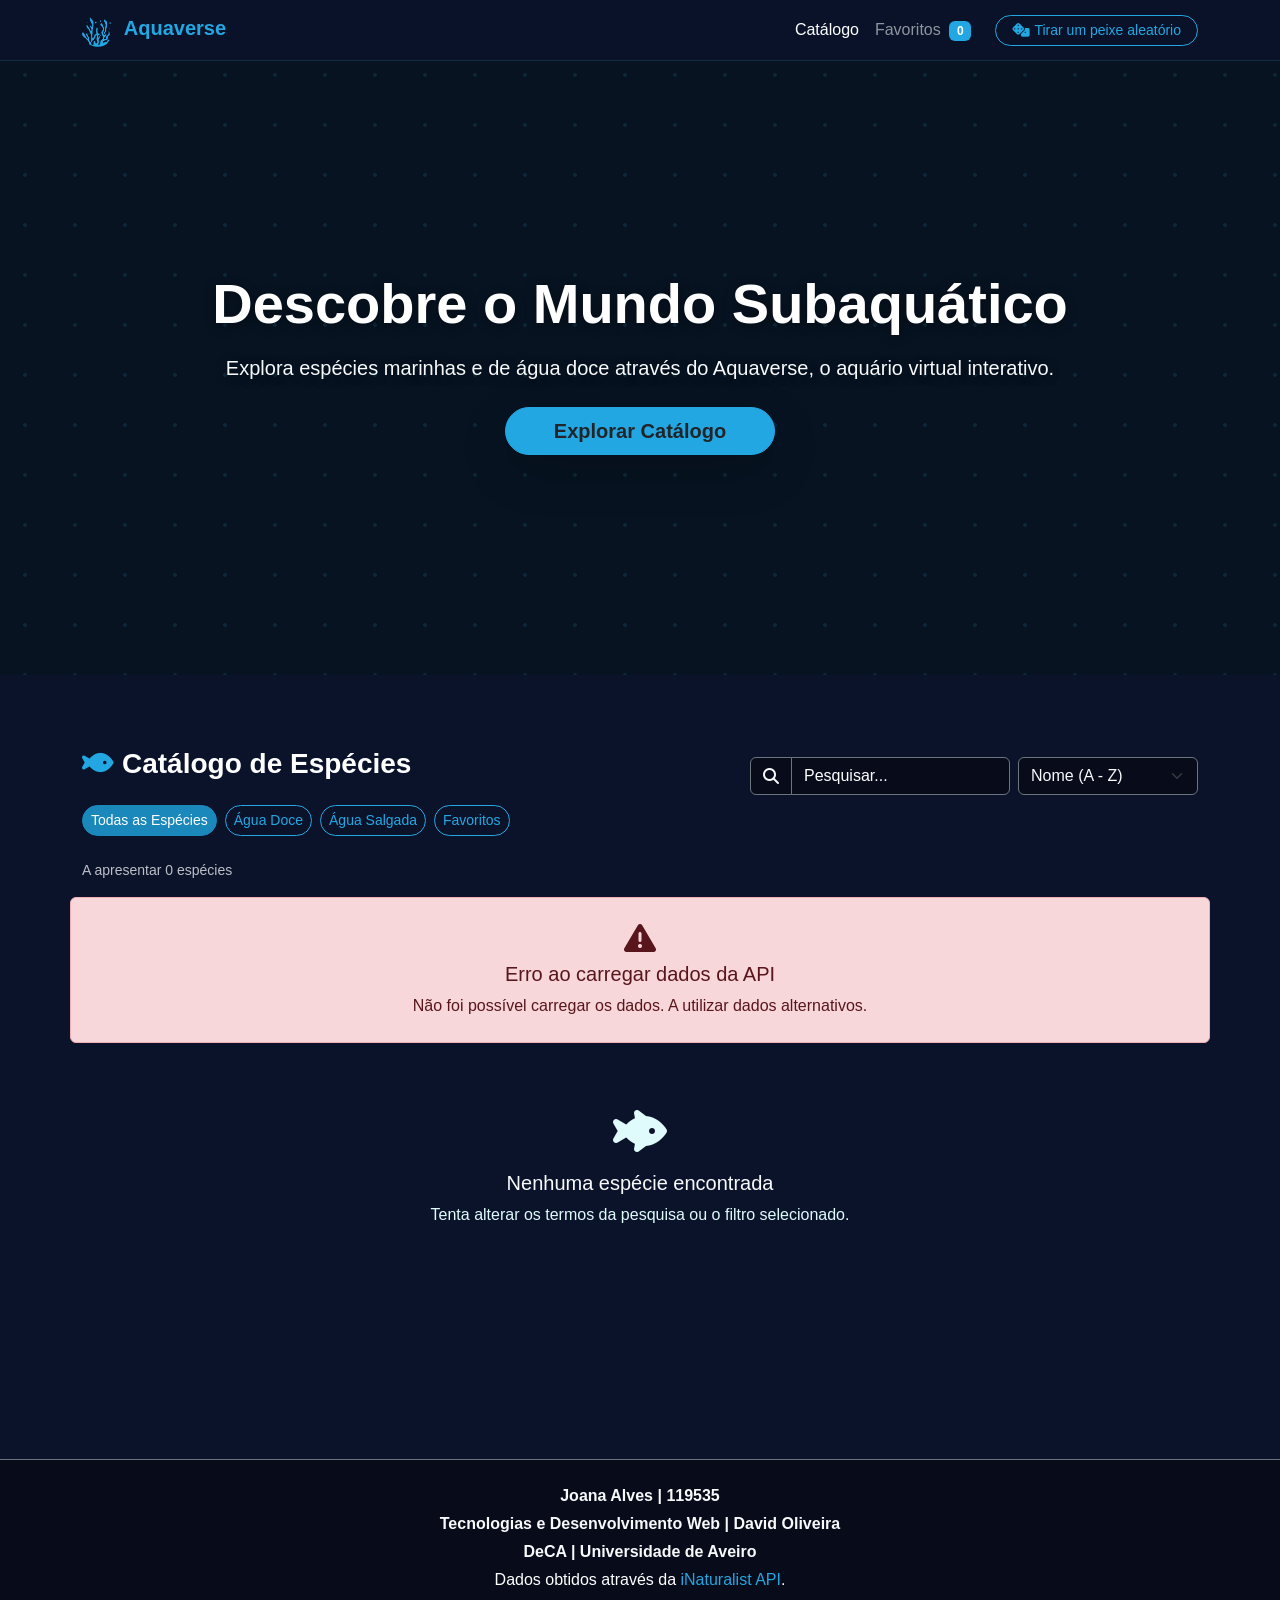
==== index.html @ 80e18cd5 "Primeiro commit" ====
<!DOCTYPE html>
<html lang="pt">
<head>
    <meta charset="UTF-8">
    <meta name="viewport" content="width=device-width, initial-scale=1.0">
    <title>Aquaverse | Aquário Virtual Interativo</title>
    <link href="https://cdn.jsdelivr.net/npm/bootstrap@5.3.3/dist/css/bootstrap.min.css" rel="stylesheet">
    <link rel="stylesheet" href="https://cdnjs.cloudflare.com/ajax/libs/font-awesome/6.4.0/css/all.min.css">
    <link rel="stylesheet" href="style.css">
</head>

<body>
    <nav class="navbar navbar-expand-lg navbar-dark fixed-top glass-nav">
        <div class="container">
            <a class="navbar-brand fw-bold text-info" href="index.html">
                <img src="imgs/logo.png" alt="Logo Aquaverse" height="30" class="me-2 d-inline-block align-text-top">
                Aquaverse
            </a>
            <button class="navbar-toggler" type="button" data-bs-toggle="collapse" data-bs-target="#navbarNav">
                <span class="navbar-toggler-icon"></span>
            </button>
            <div class="collapse navbar-collapse justify-content-end" id="navbarNav">
                <ul class="navbar-nav align-items-center">
                    <li class="nav-item">
                        <a class="nav-link active" href="index.html">Catálogo</a>
                    </li>
                    <li class="nav-item">
                        <a class="nav-link" href="favorites.html">Favoritos <span id="fav-badge"
                                class="badge bg-info text-dark ms-1">0</span></a>
                    </li>
                    <li class="nav-item ms-lg-3 mt-2 mt-lg-0">
                        <button id="btn-random" class="btn btn-outline-info btn-sm rounded-pill px-3">
                            <i class="fa-solid fa-dice me-1"></i>Tirar um peixe aleatório
                        </button>
                    </li>
                </ul>
            </div>
        </div>
    </nav>
<!--section hero-->
    <header
        class="hero-section text-center text-white d-flex align-items-center justify-content-center position-relative">
        <video class="hero-video" autoplay muted loop playsinline aria-hidden="true">
            <source src="imgs/peixes.mp4" type="video/mp4">
        </video>
        <div class="hero-overlay"></div>
        <div class="ocean-bubbles"></div>
        <div class="container position-relative z-1 hero-content">
            <h1 class="display-4 fw-bold mb-3">
                Descobre o Mundo Subaquático
            </h1>
            <p class="lead mb-4 text-light">
                Explora espécies marinhas e de água doce através do Aquaverse,
                o aquário virtual interativo.
            </p>
            <a href="#catalog" class="btn btn-info btn-lg rounded-pill px-5 fw-semibold text-dark shadow-lg">
                Explorar Catálogo
            </a>
        </div>
    </header>

    <main class="container py-5">
        <section id="catalog" class="mb-5 pt-4">
            <div class="row mb-4 align-items-center">
                <div class="col-lg-5 mb-3 mb-lg-0">
                    <h2 class="h3 fw-bold text-white mb-4"><i class="fa-solid fa-fish text-info me-2"></i>Catálogo de
                        Espécies</h2>
                </div>
                <div class="col-lg-7">
                    <div class="d-flex flex-column flex-md-row gap-2 justify-content-lg-end">
                        <div class="input-group" style="max-width: 260px;">
                            <span class="input-group-text border-secondary text-light"
                                style="background-color: #070b1a;">
                                <i class="fa-solid fa-search"></i>
                            </span>
                            <input type="text" id="search-input" class="form-control text-light border-secondary"
                                style="background-color: #070b1a;" placeholder="Pesquisar...">
                        </div>
                        <select id="sort-select" class="form-select text-light border-secondary"
                            style="max-width: 180px; background-color: #070b1a;">
                            <option value="name-asc">Nome (A - Z)</option>
                            <option value="name-desc">Nome (Z - A)</option>
                        </select>
                    </div>
                </div>
                <div class="d-flex flex-wrap gap-2 mb-4">
                    <button class="btn btn-sm btn-info rounded-pill filter-btn active" data-filter="all">Todas as
                        Espécies</button>
                    <button class="btn btn-sm btn-outline-info rounded-pill filter-btn" data-filter="freshwater">Água
                        Doce</button>
                    <button class="btn btn-sm btn-outline-info rounded-pill filter-btn" data-filter="marine">Água
                        Salgada</button>
                    <button class="btn btn-sm btn-outline-info rounded-pill filter-btn"
                        data-filter="favorites">Favoritos</button>
                </div>
                <div class="text-light mb-3 opacity-75 small">
                    A apresentar <span id="species-count">0</span> espécies
                </div>
                <div id="loading-state" class="text-center py-5">
                    <div class="spinner-border text-info mb-3" role="status" style="width: 3rem; height: 3rem;"></div>
                    <p class="text-light">A carregar espécies do oceano...</p>
                </div>
                <div id="error-state" class="alert alert-danger d-none text-center py-4" role="alert">
                    <i class="fa-solid fa-triangle-exclamation fa-2x mb-2"></i>
                    <h5 class="alert-heading">Erro ao carregar dados da API</h5>
                    <p id="error-message" class="mb-0">Não foi possível carregar os dados. A utilizar dados
                        alternativos.
                    </p>
                </div>
                <div id="empty-state" class="text-center py-5 d-none">
                    <i class="fa-solid fa-fish-fins fa-3x mb-3"></i>
                    <h5 class="text-light">Nenhuma espécie encontrada</h5>
                    <p>Tenta alterar os termos da pesquisa ou o filtro selecionado.</p>
                </div>
                <div id="fish-grid" class="row row-cols-1 row-cols-md-2 row-cols-lg-3 g-4"></div>
        </section>
    </main>
    <div class="modal fade" id="fishModal" tabindex="-1" aria-hidden="true">
        <div class="modal-dialog modal-dialog-centered modal-lg">
            <div class="modal-content text-light border-secondary card-peixe">
                <div class="modal-header border-secondary">
                    <h5 class="modal-title fw-bold text-info" id="modal-common-name">Nome do Peixe</h5>
                    <button type="button" class="btn-close btn-close-white" data-bs-dismiss="modal"
                        aria-label="Fechar"></button>
                </div>
                <div class="modal-body">
                    <div class="row">
                        <div class="col-md-6 mb-3 mb-md-0">
                            <img id="modal-img" src="" alt="Fotografia da espécie"
                                class="img-fluid rounded shadow w-100 object-fit-cover" style="max-height: 300px;">
                        </div>
                        <div class="col-md-6 d-flex flex-column">
                            <p class="mb-2"><strong>Nome Científico:</strong> <span id="modal-scientific-name"
                                    class="font-italic text-info"></span></p>
                            <p class="mb-2"><strong>Habitat:</strong> <span id="modal-habitat"
                                    class="badge bg-secondary"></span></p>
                            <p class="mb-3"><strong>Localização da Observação:</strong> <span
                                    id="modal-location"></span></p>
                            <div class="mt-auto">
                                <button type="button" id="modal-fav-btn" class="btn btn-outline-danger btn-sm w-100">
                                    <i class="fa-solid fa-heart"></i> Adicionar aos favoritos
                                </button>
                            </div>
                        </div>
                    </div>
                </div>
            </div>
        </div>
    </div>

    <button id="btn-back-to-top" class="btn btn-info shadow position-fixed bottom-0 end-0 m-4 rounded-circle d-none"
        style="width: 50px; height: 50px; z-index: 1050;" title="Voltar ao Topo">
        <i class="fa-solid fa-arrow-up"></i>
    </button>

    <footer class="text-center py-4 border-top border-secondary mt-5">
        <div class="container">
            <p class="mb-1 text-light fw-semibold">Joana Alves | 119535</p>
            <p class="mb-1 text-light fw-semibold">Tecnologias e Desenvolvimento Web | David Oliveira</p>
            <p class="mb-1 text-light fw-semibold">DeCA | Universidade de Aveiro</p>
            <p class="mb-1 text-white">Dados obtidos através da <a href="https://api.inaturalist.org/v1/docs/"
                    target="_blank" class="text-info text-decoration-none">iNaturalist API</a>.</p>
        </div>
    </footer>

    <script src="https://cdn.jsdelivr.net/npm/bootstrap@5.3.3/dist/js/bootstrap.bundle.min.js"></script>
    <script src="js/favorites.js"></script>
    <script src="js/api.js"></script>
    <script src="js/main.js"></script>
</body>

</html>
---- style.css ----
/* ========================================
   VARIÁVEIS GLOBAIS
======================================== */
:root {
    --bg-profundo: #0b132b;
    --bg-cartao: #1c2541;
    --azul-destaque: #23A7E3;
    --texto-claro: #e0fbfc;
}

/* ========================================
   ESTILOS GERAIS
======================================== */
body {
    background-color: var(--bg-profundo);
    color: var(--texto-claro);
    font-family: 'Segoe UI', Tahoma, Geneva, Verdana, sans-serif;
    min-height: 100vh;
    display: flex;
    flex-direction: column;
}

main {
    flex: 1;
}

footer {
    background-color: #070b1a !important;
}

#search-input::placeholder {
    color: #ffffff !important;
    opacity: 1 !important;
}

/* ========================================
   CORES PERSONALIZADAS DO BOOTSTRAP
======================================== */
.text-info {
    color: var(--azul-destaque) !important;
}

.bg-info {
    background-color: var(--azul-destaque) !important;
    color: #fff !important;
}

.btn-info {
    background-color: var(--azul-destaque);
    border-color: var(--azul-destaque);
    color: #fff;
}

.btn-info:hover,
.btn-info:focus,
.btn-info.active {
    background-color: #1a88bb;
    border-color: #1a88bb;
    color: #fff;
}

.btn-outline-info {
    color: var(--azul-destaque);
    border-color: var(--azul-destaque);
}

.btn-outline-info:hover,
.btn-outline-info:focus,
.btn-outline-info.active {
    background-color: var(--azul-destaque);
    border-color: var(--azul-destaque);
    color: #fff;
}

/* ========================================
   MENU DE NAVEGAÇÃO
======================================== */
.glass-nav {
    background: rgba(11, 19, 43, 0.85);
    backdrop-filter: blur(10px);
    -webkit-backdrop-filter: blur(10px);
    border-bottom: 1px solid rgba(44, 155, 189, 0.2);
}

/* ========================================
   CABEÇALHO HERO COM VÍDEO
======================================== */
.hero-section {
    min-height: 75vh;
    background: #071321;
    position: relative;
    overflow: hidden;
    isolation: isolate;
    padding: 100px 0 50px;
}

/* Vídeo de fundo */
.hero-video {
    position: absolute;
    inset: 0;
    width: 100%;
    height: 100%;
    object-fit: cover;
    object-position: center;
    z-index: -3;
}

/* Sobreposição escura para combinar com o site */
.hero-overlay {
    position: absolute;
    inset: 0;
    background: linear-gradient(90deg,
            rgba(7, 19, 33, 0.88) 0%,
            rgba(7, 19, 33, 0.58) 50%,
            rgba(7, 19, 33, 0.78) 100%);
    z-index: -2;
}

/* Conteúdo do cabeçalho */
.hero-content {
    max-width: 900px;
    text-shadow: 0 2px 12px rgba(0, 0, 0, 0.35);
}

.hero-content .btn {
    text-shadow: none;
}

/* ========================================
   ANIMAÇÃO DAS BOLHAS
======================================== */
.ocean-bubbles {
    position: absolute;
    inset: 0;
    background-image: radial-gradient(circle,
            rgba(44, 155, 189, 0.15) 2px,
            transparent 2px);
    background-size: 50px 50px;
    animation: moverBolhas 20s linear infinite;
    pointer-events: none;
    z-index: -1;
}

@keyframes moverBolhas {
    0% {
        background-position: 0 0;
    }

    100% {
        background-position: 0 -500px;
    }
}

/* ========================================
   CARTÕES DOS PEIXES
   Aplicável ao catálogo e aos favoritos
======================================== */
.fish-card {
    background-color: var(--bg-cartao);
    border: 1px solid rgba(44, 155, 189, 0.15);
    border-radius: 12px;
    transition: transform 0.3s ease, box-shadow 0.3s ease;
    overflow: hidden;
}

.fish-card:hover {
    transform: translateY(-8px);
    box-shadow: 0 12px 25px rgba(44, 155, 189, 0.2);
}

/* Imagens dos cartões */
.fish-img-container {
    height: 220px;
    overflow: hidden;
    position: relative;
    background-color: #0b132b;
}

.fish-img-container img {
    width: 100%;
    height: 100%;
    object-fit: cover;
    transition: transform 0.5s ease;
}

.fish-card:hover .fish-img-container img {
    transform: scale(1.08);
}

/* ========================================
   JANELA MODAL DOS DETALHES
======================================== */
.card-peixe {
    background-color: #1c2541;
}

/* ========================================
   RESPONSIVIDADE
======================================== */
@media (max-width: 768px) {
    .hero-section {
        min-height: 70vh;
        padding: 110px 0 45px;
    }

    .hero-section h1 {
        font-size: 2.2rem;
    }

    .hero-section p {
        font-size: 1rem;
    }

    .hero-overlay {
        background: rgba(7, 19, 33, 0.72);
    }

    .fish-img-container {
        height: 200px;
    }
}

/* ========================================
   ACESSIBILIDADE
   Respeitar a preferência por movimento reduzido
======================================== */
@media (prefers-reduced-motion: reduce) {

    .ocean-bubbles,
    .fish-card,
    .fish-card:hover,
    .fish-img-container img {
        animation: none;
        transform: none;
        transition: none;
    }
}
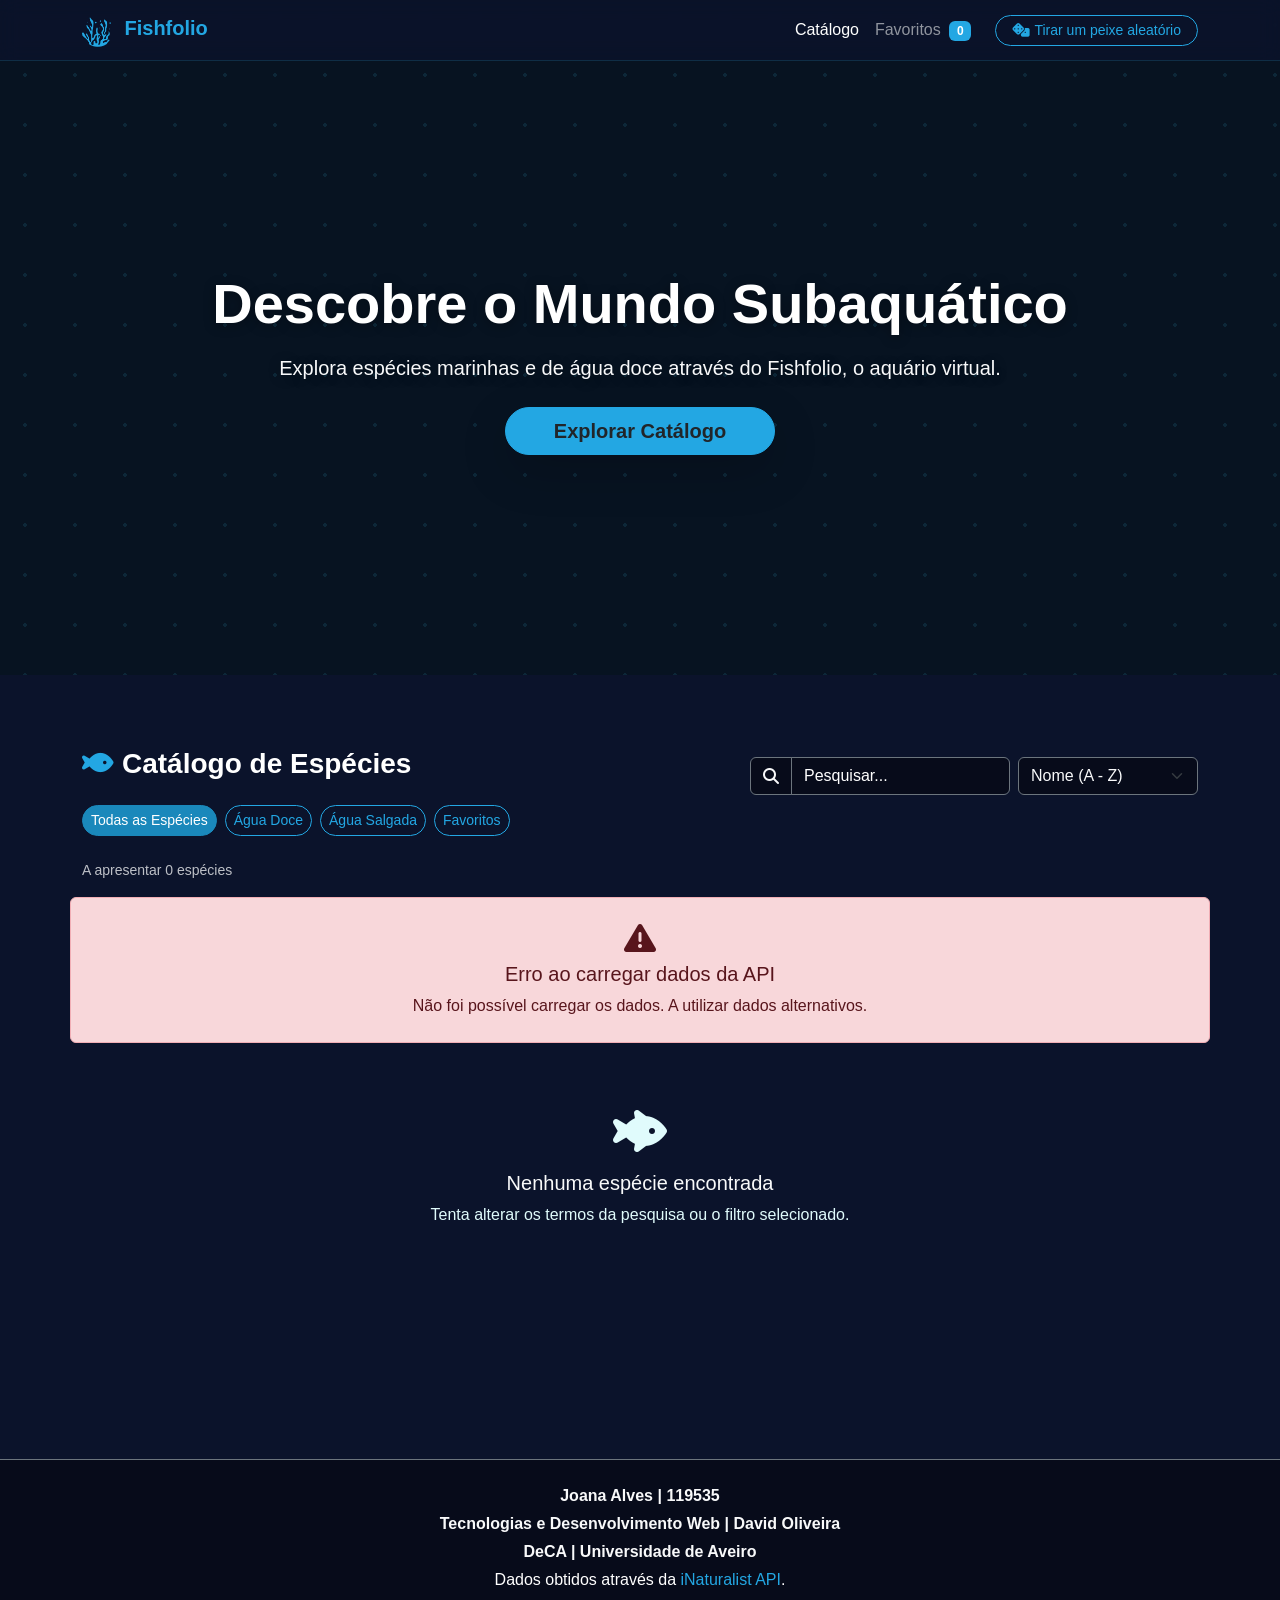
==== commit c1cb1ef9: "nome projeto" ====
--- a/index.html
+++ b/index.html
@@ -3,7 +3,7 @@
 <head>
     <meta charset="UTF-8">
     <meta name="viewport" content="width=device-width, initial-scale=1.0">
-    <title>Aquaverse | Aquário Virtual Interativo</title>
+    <title>Fishfolio | Aquário Virtual Interativo</title>
     <link href="https://cdn.jsdelivr.net/npm/bootstrap@5.3.3/dist/css/bootstrap.min.css" rel="stylesheet">
     <link rel="stylesheet" href="https://cdnjs.cloudflare.com/ajax/libs/font-awesome/6.4.0/css/all.min.css">
     <link rel="stylesheet" href="style.css">
@@ -13,8 +13,8 @@
     <nav class="navbar navbar-expand-lg navbar-dark fixed-top glass-nav">
         <div class="container">
             <a class="navbar-brand fw-bold text-info" href="index.html">
-                <img src="imgs/logo.png" alt="Logo Aquaverse" height="30" class="me-2 d-inline-block align-text-top">
-                Aquaverse
+                <img src="imgs/logo.png" alt="Logo Fishfolio" height="30" class="me-2 d-inline-block align-text-top">
+                Fishfolio
             </a>
             <button class="navbar-toggler" type="button" data-bs-toggle="collapse" data-bs-target="#navbarNav">
                 <span class="navbar-toggler-icon"></span>
@@ -50,8 +50,8 @@
                 Descobre o Mundo Subaquático
             </h1>
             <p class="lead mb-4 text-light">
-                Explora espécies marinhas e de água doce através do Aquaverse,
-                o aquário virtual interativo.
+                Explora espécies marinhas e de água doce através do Fishfolio,
+                o aquário virtual.
             </p>
             <a href="#catalog" class="btn btn-info btn-lg rounded-pill px-5 fw-semibold text-dark shadow-lg">
                 Explorar Catálogo
